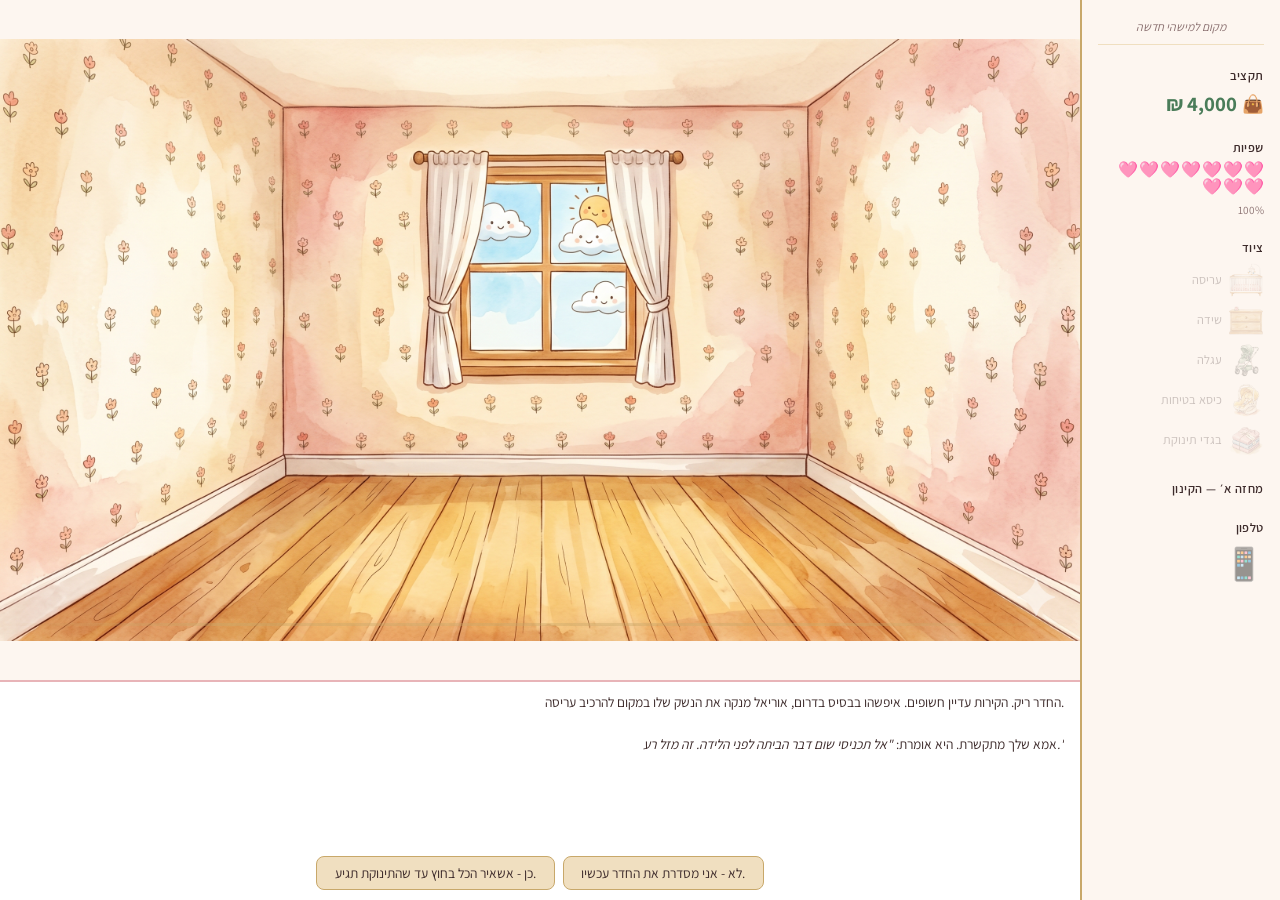
==== index.html @ 058ed9cc "שינויים ועדכונים" ====
<!DOCTYPE html>
<html lang="he" dir="rtl">
<head>
  <meta charset="UTF-8" />
  <meta name="viewport" content="width=device-width, initial-scale=1.0" />
  <title>מקום למישהי חדשה</title>
  <link rel="preconnect" href="https://fonts.googleapis.com" />
  <link href="https://fonts.googleapis.com/css2?family=Assistant:wght@400;600;700&display=swap" rel="stylesheet" />
  <link rel="stylesheet" href="style.css" />
</head>
<body>

  <div id="app-layout">

    <!-- ═══ אזור המשחק הראשי ═══ -->
    <div id="game-wrapper">

      <!-- 70%: תצוגת החדר -->
      <section id="room-view">
        <div id="room-bg"></div>
        <div id="room-crying-overlay"></div>
        <div id="baby-waves">
          <div class="wave-ring"></div>
          <div class="wave-ring"></div>
          <div class="wave-ring"></div>
        </div>

        <!-- מד ערות תינוקת — מחזה ב׳ -->
        <div id="baby-meter-container" style="display:none">
          <label>מד ערות תינוקת</label>
          <div id="baby-meter-bar"><div id="baby-meter-fill"></div></div>
        </div>

        <!-- שכבת מעבר בין מחזות -->
        <div id="act-fade-overlay">
          <p id="act-fade-text">שבועיים מאוחר יותר…</p>
        </div>

        <!-- רמז הרדמה — מחזה ב׳ -->
        <div id="lullaby-hint" class="hidden">
          🐾 הזיזי את העכבר לאט מעל התינוקת
        </div>
      </section>

      <!-- 30%: אזור דיאלוג ואינטראקציה -->
      <section id="dialogue-area">
        <div id="narration-box">
          <p id="narration-text">טוען…</p>
        </div>
        <div id="choice-buttons"></div>
      </section>

    </div><!-- /game-wrapper -->

    <!-- ═══ לוח צד ═══ -->
    <aside id="side-panel">

      <div id="panel-title">מקום למישהי חדשה</div>

      <!-- תקציב -->
      <div class="panel-stat">
        <div class="stat-label">תקציב</div>
        <div id="panel-budget-display">
          <span id="panel-wallet">👜</span>
          <span id="hud-budget-val" class="stat-big">4,000 ₪</span>
        </div>
      </div>

      <!-- שפיות -->
      <div class="panel-stat">
        <div class="stat-label">שפיות</div>
        <div id="sanity-hearts"></div>
      </div>

      <!-- ציוד -->
      <div class="panel-stat">
        <div class="stat-label">ציוד</div>
        <div id="item-icons"></div>
      </div>

      <!-- מחזה -->
      <div class="panel-stat" id="panel-act-section">
        <div class="stat-label" id="hud-act">מחזה א׳ — הקינון</div>
      </div>

      <!-- חלון שינה — מחזה ב׳ -->
      <div class="panel-stat" id="hud-cycle" style="display:none">
        <div class="stat-label">חלון שינה</div>
        <div class="stat-value">1 / 4</div>
      </div>

      <!-- משימות יום — מחזה ב׳ -->
      <div class="panel-stat" id="panel-tasks" style="display:none">
        <div class="stat-label">משימות היום</div>
        <div id="task-list">
          <div class="task-item" id="task-pump">
            <span class="task-icon">🍼</span>
            <span class="task-name">שאיבה</span>
            <span class="task-check">○</span>
          </div>
          <div class="task-item" id="task-laundry">
            <span class="task-icon">🧺</span>
            <span class="task-name">כביסה</span>
            <span class="task-check">○</span>
          </div>
          <div class="task-item" id="task-selfcare">
            <span class="task-icon">💆</span>
            <span class="task-name">טיפול עצמי</span>
            <span class="task-check">○</span>
          </div>
        </div>
        <div id="tasks-subtitle"
             style="font-size:0.65rem;color:var(--muted);margin-top:4px;">
          השלימי את כל המשימות להשלמת היום
        </div>
      </div>

      <div id="panel-phone" class="panel-stat">
        <div class="stat-label">טלפון</div>
        <div id="phone-icon-wrapper">
          <span id="phone-icon">📱</span>
          <span id="phone-notification-dot" class="hidden"></span>
        </div>
      </div>

    </aside>

  </div><!-- /app-layout -->

  <!-- ═══ שכבת סמארטפון ═══ -->
  <div id="phone-overlay" class="hidden">
    <div id="phone-frame">
      <div id="phone-status-bar">
        <span id="phone-app-name">WhatsApp</span>
        <button id="phone-close-btn" aria-label="סגור טלפון">✕</button>
      </div>
      <div id="phone-home" class="hidden">
        <div id="phone-home-header">
          <span id="phone-home-time">09:24</span>
          <span id="phone-home-title">הודעות</span>
        </div>

        <div id="contacts-list">

          <div class="contact-row" data-contact="group">
            <span class="contact-avatar">👶</span>
            <div class="contact-info">
              <span class="contact-name">קהילת משוערות ינואר 2026</span>
              <span class="contact-preview">סיגל: מתנה בחינם 🎁...</span>
            </div>
            <span class="contact-badge hidden">2</span>
          </div>

          <div class="contact-row" data-contact="oriel">
            <span class="contact-avatar">👨‍✈️</span>
            <div class="contact-info">
              <span class="contact-name">אוריאל 💙</span>
              <span class="contact-preview">מחכה להודעה...</span>
            </div>
            <span class="contact-badge hidden"></span>
          </div>

          <div class="contact-row" data-contact="mom">
            <span class="contact-avatar">👩</span>
            <div class="contact-info">
              <span class="contact-name">אמא</span>
              <span class="contact-preview"></span>
            </div>
            <span class="contact-badge hidden"></span>
          </div>

          <div class="contact-row" data-contact="dad">
            <span class="contact-avatar">👨</span>
            <div class="contact-info">
              <span class="contact-name">אבא</span>
              <span class="contact-preview"></span>
            </div>
            <span class="contact-badge hidden"></span>
          </div>

          <div class="contact-row" data-contact="maya">
            <span class="contact-avatar">🌸</span>
            <div class="contact-info">
              <span class="contact-name">מאיה</span>
              <span class="contact-preview">איך את מרגישה?</span>
            </div>
            <span class="contact-badge hidden"></span>
          </div>

          <div class="contact-row" data-contact="shira">
            <span class="contact-avatar">😬</span>
            <div class="contact-info">
              <span class="contact-name">שירה</span>
              <span class="contact-preview"></span>
            </div>
            <span class="contact-badge hidden"></span>
          </div>

          <div class="contact-row" data-contact="noa">
            <span class="contact-avatar">🎀</span>
            <div class="contact-info">
              <span class="contact-name">נועה</span>
              <span class="contact-preview"></span>
            </div>
            <span class="contact-badge hidden"></span>
          </div>

          <div class="contact-row" data-contact="dana">
            <span class="contact-avatar">😎</span>
            <div class="contact-info">
              <span class="contact-name">דנה</span>
              <span class="contact-preview">אז מתי יוצאות??</span>
            </div>
            <span class="contact-badge hidden"></span>
          </div>

        </div>
      </div>

      <div id="phone-content"></div>
      <div id="chat-back-btn" class="phone-back hidden">← חזרה</div>
      <div id="phone-input-area" class="hidden">
        <input type="text" id="phone-text-input" placeholder="כתבי הודעה…" autocomplete="off" />
        <button id="phone-send-btn">שלחי</button>
      </div>
    </div>
  </div>

  <!-- ═══ באנר שיחה נכנסת ═══ -->
  <div id="call-banner" class="hidden">
    <div id="call-info">
      <span id="call-name">אוריאל 📞</span>
      <span id="call-sub">מתקשר מהבסיס…</span>
    </div>
    <div id="call-actions">
      <button id="call-answer-btn" class="btn-green">answer</button>
      <button id="call-ignore-btn" class="btn-red">ignore</button>
    </div>
  </div>

  <script src="groq.js"></script>
  <script src="room.js"></script>
  <script src="game.js"></script>
</body>
</html>
---- style.css ----
/* ─── Palette ──────────────────────────────────────────── */
:root {
  --cream:      #fdf6f0;
  --rose:       #e8b4b8;
  --rose-dark:  #c98a8e;
  --sage:       #c4d4c0;
  --sage-dark:  #8aab84;
  --sand:       #f0dfc0;
  --sand-dark:  #c8a86a;
  --charcoal:   #3d2b2b;
  --muted:      #8a7070;
  --white:      #ffffff;
  --overlay-bg: rgba(0,0,0,0.55);
}

/* ─── Reset & Base ─────────────────────────────────────── */
*, *::before, *::after { box-sizing: border-box; margin: 0; padding: 0; }

html, body {
  height: 100%;
  /* Hebrew-optimized font stack */
  font-family: 'Assistant', 'Segoe UI', Arial, sans-serif;
  background: var(--cream);
  color: var(--charcoal);
  overflow: hidden;
  /* RTL is set via dir="rtl" on <html> */
}

button {
  cursor: pointer;
  font-family: inherit;
  border: none;
  border-radius: 8px;
  transition: filter 0.15s, transform 0.1s;
}
button:hover  { filter: brightness(1.08); }
button:active { transform: scale(0.97); }

.hidden { display: none !important; }

/* ─── App Layout ───────────────────────────────────────── */
body {
  display: flex;
  flex-direction: column;
}

#app-layout {
  display: flex;
  flex-direction: row;
  flex: 1;
  overflow: hidden;
  min-height: 0;
  direction: ltr;
}

/* ─── Game Wrapper ─────────────────────────────────────── */
#game-wrapper {
  order: 1;
  flex: 1;
  display: flex;
  flex-direction: column;
  overflow: hidden;
  min-height: 0;
}

/* ─── Side Panel ───────────────────────────────────────── */
#side-panel {
  order: 2;
  width: 200px;
  flex-shrink: 0;
  background: var(--cream);
  border-left: 2px solid var(--sand-dark);
  display: flex;
  flex-direction: column;
  padding: 1.2rem 1rem;
  gap: 1.4rem;
  direction: rtl;
  overflow: hidden;
}

#panel-title {
  font-size: 0.75rem;
  color: var(--muted);
  text-align: center;
  font-style: italic;
  border-bottom: 1px solid var(--sand);
  padding-bottom: 0.5rem;
  line-height: 1.4;
}

.panel-stat {
  display: flex;
  flex-direction: column;
  gap: 0.35rem;
}

@keyframes panel-highlight {
  0%, 100% { background: transparent; }
  30%       { background: rgba(232,180,184,0.35); border-radius: 8px; }
}
.panel-stat.highlight {
  animation: panel-highlight 1s ease 3;
}

.stat-label {
  font-size: 0.78rem;
  font-weight: 600;
  color: var(--charcoal);
  letter-spacing: 0.04em;
}

.stat-big {
  font-size: 1.3rem;
  font-weight: 700;
  color: #4a7c59;
}

#panel-budget-display {
  display: flex;
  align-items: center;
  gap: 0.3rem;
}

#panel-wallet { font-size: 1.1rem; }

/* Sanity — 10 hearts, each = 10% */
#sanity-hearts {
  display: flex;
  flex-wrap: wrap;
  gap: 1px;
}
#sanity-hearts span {
  font-size: 1rem;
  line-height: 1;
  transition: opacity 0.4s, filter 0.4s;
}
#sanity-hearts span.empty {
  opacity: 0.2;
  filter: grayscale(1);
}
#sanity-hearts.danger span:not(.empty) {
  filter: hue-rotate(180deg);
}

/* Item thumbnails */
#item-icons {
  display: flex;
  flex-direction: column;
  gap: 4px;
}
#item-icons .item-thumb {
  display: flex;
  align-items: center;
  gap: 6px;
  opacity: 0.25;
  transition: opacity 0.4s ease;
}
#item-icons .item-thumb.secured { opacity: 1; }
#item-icons .item-thumb img {
  width: 36px;
  height: 36px;
  object-fit: contain;
}
#item-icons .item-thumb span {
  font-size: 0.78rem;
  color: var(--charcoal);
}

/* ─── Room View ────────────────────────────────────────── */
#room-view {
  flex: 1;
  min-height: 0;
  position: relative;
  overflow: hidden;
  background: var(--cream);
  width: 100%;
}

#room-bg {
  position: absolute;
  inset: 0;
  background:
    radial-gradient(ellipse at 20% 80%, #e8d5c4 0%, transparent 55%),
    radial-gradient(ellipse at 80% 90%, #d4e4d0 0%, transparent 50%),
    linear-gradient(160deg, #fdf6f0 0%, #f3e8dc 60%, #e8dfd0 100%);
}

#room-bg::after {
  content: '';
  position: absolute;
  bottom: 8%;
  left: 0; right: 0;
  height: 3px;
  background: linear-gradient(90deg, transparent, var(--sand-dark) 20%, var(--sand-dark) 80%, transparent);
  opacity: 0.4;
}

/* ─── Item Sprites ─────────────────────────────────────── */
.item-sprite {
  position: absolute;
  width: 80px;
  height: 80px;
  border-radius: 12px;
  display: none;
  align-items: flex-end;
  justify-content: center;
  font-size: 2.6rem;
  line-height: 1;
  filter: drop-shadow(2px 4px 6px rgba(0,0,0,0.18));
  transition: opacity 0.4s, transform 0.4s;
}

.item-sprite.visible {
  display: flex;
  animation: pop-in 0.35s cubic-bezier(0.34,1.56,0.64,1) both;
}

.item-sprite.noisy-sprite { cursor: default; opacity: 0.85; }

#sprite-crib::after     { content: '🛏️'; }
#sprite-dresser::after  { content: '🗄️'; }
#sprite-stroller::after { content: '🛒'; }
#sprite-carseat::after  { content: '💺'; }
#sprite-clothes::after  { content: '👕'; }
#sprite-laundry::after  { content: '🧺'; }
#sprite-keys::after     { content: '🔑'; }
#sprite-dishes::after   { content: '🍽️'; }

@keyframes box-pulse {
  0%, 100% { transform: scale(1);    filter: drop-shadow(0 4px 8px rgba(200,168,106,0.35)); }
  50%       { transform: scale(1.06); filter: drop-shadow(0 8px 18px rgba(200,168,106,0.7)); }
}
.box-pulse { animation: box-pulse 1.2s ease-in-out infinite; }

@keyframes pop-in {
  from { opacity:0; transform: scale(0.6) translateY(20px); }
  to   { opacity:1; transform: scale(1)   translateY(0); }
}

/* ─── Baby Wake Meter ──────────────────────────────────── */
#baby-meter-container {
  position: absolute;
  top: 10px;
  /* In RTL, place on the LEFT (inline-end) side */
  left: 14px;
  right: auto;
  width: 180px;
  font-size: 0.75rem;
  color: var(--muted);
  display: flex;
  flex-direction: column;
  gap: 4px;
  z-index: 5;
}

#baby-meter-bar {
  width: 100%;
  height: 10px;
  background: #e0d0c8;
  border-radius: 6px;
  overflow: hidden;
}

#baby-meter-fill {
  height: 100%;
  width: 0%;
  background: linear-gradient(90deg, var(--sage-dark), var(--rose-dark));
  border-radius: 6px;
  transition: width 0.3s, background-color 0.3s;
}

#baby-meter-fill.danger { background: linear-gradient(90deg, #e07070, #c03030); }

@keyframes meter-pulse {
  0%, 100% { opacity: 1; }
  50%       { opacity: 0.6; }
}
#baby-meter-fill.danger { animation: meter-pulse 0.8s ease infinite; }

/* ─── Sanity Filter ────────────────────────────────────── */
#game-wrapper.sanity-low {
  filter: saturate(0.7) brightness(0.95);
  transition: filter 1.2s ease;
}
#game-wrapper.sanity-critical {
  filter: saturate(0.4) brightness(0.88);
  transition: filter 1.2s ease;
}

/* ─── HUD Pulse ────────────────────────────────────────── */
@keyframes pulse-red {
  0%   { background: rgba(201,138,142,0.5); }
  100% { background: transparent; }
}
#hud span.pulse-red { animation: pulse-red 0.6s ease; border-radius: 4px; }

/* ─── Room Item Hover Glow ─────────────────────────────── */
#room-view img[id^="room-item-"] {
  transition: filter 0.2s ease, transform 0.2s ease;
}
#room-view img[id^="room-item-"]:hover {
  filter: drop-shadow(0 0 8px rgba(232,180,184,0.7));
  transform: translateY(-3px) scale(1.02);
}

/* ─── Act Fade Overlay ─────────────────────────────────── */
#act-fade-overlay {
  position: absolute;
  inset: 0;
  background: #000;
  display: flex;
  align-items: center;
  justify-content: center;
  opacity: 0;
  pointer-events: none;
  transition: opacity 1.8s ease;
  z-index: 50;
}

#act-fade-overlay.active {
  opacity: 1;
  pointer-events: all;
}

#act-fade-text {
  color: var(--cream);
  font-size: 2rem;
  font-style: italic;
  letter-spacing: 0.04em;
  text-align: center;
  line-height: 1.6;
}

/* ─── Dialogue Area ────────────────────────────────────── */
#dialogue-area {
  height: 220px;
  flex-shrink: 0;
  min-height: 220px;
  max-height: 220px;
  display: flex;
  flex-direction: column;
  overflow: hidden;
  background: var(--white);
  border-top: 2px solid var(--rose);
  padding: 0.6rem 1rem;
  gap: 0.5rem;
}

#narration-box {
  flex: 1;
  overflow: hidden;
  min-height: 0;
}

#narration-text {
  font-size: 0.85rem;
  line-height: 1.55;
  color: var(--charcoal);
  text-align: right;
  display: -webkit-box;
  -webkit-line-clamp: 3;
  -webkit-box-orient: vertical;
  overflow: hidden;
}

#choice-buttons {
  flex-shrink: 0;
  display: flex;
  flex-wrap: nowrap;
  gap: 0.5rem;
  justify-content: center;
  overflow: hidden;
}

#choice-buttons > div {
  flex-wrap: nowrap !important;
  gap: 0.4rem !important;
}

#choice-buttons img {
  width: 40px !important;
  height: 40px !important;
}

#choice-buttons span {
  font-size: 0.65rem !important;
}

#choice-buttons button {
  padding: 0.45rem 1.1rem;
  font-size: 0.85rem;
  background: var(--sand);
  color: var(--charcoal);
  border: 1.5px solid var(--sand-dark);
}

#choice-buttons button:hover { background: var(--rose); border-color: var(--rose-dark); }
#choice-buttons button.primary { background: var(--sage); border-color: var(--sage-dark); font-weight: 700; }

/* ─── Smartphone Overlay ───────────────────────────────── */
#phone-overlay {
  position: fixed;
  inset: 0;
  background: var(--overlay-bg);
  display: flex;
  align-items: center;
  justify-content: center;
  z-index: 100;
  animation: fade-in 0.25s ease;
}

@keyframes fade-in { from { opacity:0; } to { opacity:1; } }

#phone-frame {
  width: min(360px, 90vw);
  height: min(560px, 85vh);
  background: #f0f0f0;
  border-radius: 28px;
  box-shadow: 0 20px 60px rgba(0,0,0,0.45);
  display: flex;
  flex-direction: column;
  overflow: hidden;
  min-height: 0;
  /* Phone frame uses its own RTL direction */
  direction: rtl;
}

#phone-status-bar {
  display: flex;
  align-items: center;
  justify-content: space-between;
  padding: 0.65rem 1rem 0.5rem;
  background: var(--sage) !important;
  color: #fff;
  font-size: 0.9rem;
  font-weight: 700;
}

#phone-status-bar.call-mode { background: #3a3a3a; }

#phone-close-btn {
  background: transparent;
  color: #fff;
  font-size: 1rem;
  padding: 0.1rem 0.4rem;
  border-radius: 50%;
}
#phone-close-btn:hover { background: rgba(255,255,255,0.2); filter: none; }

#phone-content {
  flex: 1;
  overflow-y: auto;
  padding: 0.75rem;
  background: #ece5dd;
  display: flex;
  flex-direction: column;
  gap: 0.5rem;
}

/* ─── WhatsApp Chat Bubbles (RTL) ──────────────────────── */
.wa-bubble {
  max-width: 80%;
  padding: 0.5rem 0.75rem;
  border-radius: 10px;
  font-size: 0.82rem;
  line-height: 1.5;
  position: relative;
  word-break: break-word;
  text-align: right;
}

/*
 * In RTL flex column:
 *   flex-end  = inline-end = LEFT side  → incoming messages (from others)
 *   flex-start= inline-start= RIGHT side → outgoing messages (from player)
 */
.wa-bubble.incoming {
  background: #fff;
  align-self: flex-end;       /* LEFT side in RTL */
  border-top-right-radius: 2px;
}

.wa-bubble.outgoing {
  background: #dcf8c6;
  align-self: flex-start;     /* RIGHT side in RTL */
  border-top-left-radius: 2px;
}

.wa-bubble .wa-sender {
  font-weight: 700;
  font-size: 0.75rem;
  color: var(--sage-dark);
  display: block;
  margin-bottom: 2px;
}

.wa-bubble.giveaway {
  border: 2px solid var(--rose-dark);
  animation: pulse-glow 1.2s ease-in-out infinite;
  cursor: pointer;
}

@keyframes pulse-glow {
  0%, 100% { box-shadow: 0 0 0 0 rgba(232,180,184,0.6); }
  50%       { box-shadow: 0 0 0 6px rgba(232,180,184,0); }
}

.wa-time {
  font-size: 0.68rem;
  color: #888;
  text-align: left;   /* time always on the logical left of the bubble */
  margin-top: 2px;
}

/* Ronit negotiation chat — same alignment logic as above */
.chat-bubble-ronit {
  background: #fff;
  align-self: flex-end;       /* LEFT in RTL (incoming) */
  border-top-right-radius: 2px;
}

.chat-bubble-player {
  background: #dcf8c6;
  align-self: flex-start;     /* RIGHT in RTL (outgoing) */
  border-top-left-radius: 2px;
}

/* Typing indicator */
.typing-indicator {
  display: flex;
  gap: 4px;
  padding: 0.5rem 0.75rem;
  background: #fff;
  border-radius: 10px;
  width: fit-content;
  align-self: flex-end;       /* LEFT in RTL (Ronit typing) */
}
.typing-indicator span {
  width: 7px; height: 7px;
  background: #aaa;
  border-radius: 50%;
  animation: bounce 1.2s infinite;
}
.typing-indicator span:nth-child(2) { animation-delay: 0.2s; }
.typing-indicator span:nth-child(3) { animation-delay: 0.4s; }
@keyframes bounce {
  0%,80%,100% { transform: translateY(0); }
  40%         { transform: translateY(-6px); }
}

/* ─── Phone Input Area ─────────────────────────────────── */
#phone-input-area {
  display: flex;
  padding: 0.55rem 0.75rem;
  gap: 0.5rem;
  background: #f0f0f0;
  border-top: 1px solid #ddd;
  /* In RTL: send button on the LEFT, input on the RIGHT */
}

#phone-text-input {
  flex: 1;
  padding: 0.45rem 0.75rem;
  border-radius: 20px;
  border: 1px solid #ccc;
  font-size: 0.85rem;
  font-family: inherit;
  outline: none;
  direction: rtl;
  text-align: right;
}
#phone-text-input:focus { border-color: var(--sage-dark); }

#phone-send-btn {
  padding: 0.45rem 0.9rem;
  background: #25d366;
  color: #fff;
  font-size: 0.85rem;
  border-radius: 20px;
  font-weight: 600;
}

/* ─── Incoming Call Banner ─────────────────────────────── */
#call-banner {
  position: fixed;
  top: 52px;
  left: 50%;
  transform: translateX(-50%);
  background: rgba(30,30,30,0.92);
  color: #fff;
  border-radius: 16px;
  padding: 0.75rem 1.2rem;
  display: flex;
  align-items: center;
  gap: 1.5rem;
  z-index: 200;
  box-shadow: 0 8px 24px rgba(0,0,0,0.4);
  animation: slide-down 0.3s cubic-bezier(0.34,1.4,0.64,1) both;
  min-width: 280px;
  direction: rtl;
}

@keyframes slide-down {
  from { opacity:0; transform: translateX(-50%) translateY(-20px); }
  to   { opacity:1; transform: translateX(-50%) translateY(0); }
}

#call-info { display: flex; flex-direction: column; gap: 2px; text-align: right; }
#call-name  { font-weight: 700; font-size: 1rem; }
#call-sub   { font-size: 0.78rem; color: #bbb; font-style: italic; }

/* In RTL flex, margin-left: auto pushes buttons to the LEFT end */
#call-actions { display: flex; gap: 0.6rem; margin-left: auto; }

.btn-green { background: #25d366; color: #fff; padding: 0.4rem 0.9rem; font-size: 0.85rem; font-weight: 600; }
.btn-red   { background: #e05555; color: #fff; padding: 0.4rem 0.9rem; font-size: 0.85rem; font-weight: 600; }

/* ─── Toast Notification ───────────────────────────────── */
#toast {
  position: fixed;
  bottom: calc(30% + 14px);
  left: 50%;
  transform: translateX(-50%);
  background: var(--charcoal);
  color: var(--cream);
  padding: 0.5rem 1.2rem;
  border-radius: 20px;
  font-size: 0.82rem;
  pointer-events: none;
  opacity: 0;
  transition: opacity 0.3s;
  z-index: 300;
  white-space: nowrap;
  direction: rtl;
}
#toast.show { opacity: 1; }

/* ─── Phone Icon in Side Panel ────────────────────────── */
#phone-icon-wrapper {
  position: relative;
  width: fit-content;
  cursor: pointer;
}

#phone-icon {
  font-size: 2rem;
  display: block;
  transition: transform 0.1s;
}

#phone-icon-wrapper:hover #phone-icon {
  transform: scale(1.1);
}

#phone-notification-dot {
  position: absolute;
  top: 0;
  left: 0;
  width: 10px;
  height: 10px;
  background: #e05555;
  border-radius: 50%;
  border: 2px solid #fdf6f0;
}

@keyframes phone-ring {
  0%   { transform: rotate(0deg); }
  10%  { transform: rotate(-15deg); }
  20%  { transform: rotate(15deg); }
  30%  { transform: rotate(-15deg); }
  40%  { transform: rotate(15deg); }
  50%  { transform: rotate(0deg); }
  100% { transform: rotate(0deg); }
}

#phone-icon.ringing {
  animation: phone-ring 1s ease infinite;
  transform-origin: top center;
}

/* ─── Phone Home — Contacts List ───────────────────────── */
#phone-home {
  flex: 1;
  display: flex;
  flex-direction: column;
  background: #fdf6f0;
  direction: rtl;
  min-height: 0;
  overflow: hidden;
}

#phone-home-header {
  display: flex;
  justify-content: space-between;
  align-items: center;
  padding: 0.75rem 1rem;
  background: var(--sage);
  color: var(--charcoal);
  font-weight: 700;
  font-size: 0.9rem;
  flex-shrink: 0;
}

#phone-home-time {
  font-size: 0.8rem;
  color: var(--charcoal);
  opacity: 0.7;
}

#contacts-list {
  flex: 1;
  overflow-y: auto;
  min-height: 0;
}

.contact-row {
  display: flex;
  align-items: center;
  gap: 0.75rem;
  padding: 0.75rem 1rem;
  border-bottom: 1px solid #f0e8e0;
  cursor: pointer;
  transition: background 0.15s;
  direction: rtl;
}

.contact-row:last-child {
  border-bottom: none;
}

.contact-row:hover {
  background: #fdf0e8;
}

.contact-row .contact-avatar {
  font-size: 1.8rem;
  width: 42px;
  height: 42px;
  display: flex;
  align-items: center;
  justify-content: center;
  background: #fdf0e8;
  border-radius: 50%;
  flex-shrink: 0;
}

.contact-info {
  flex: 1;
  display: flex;
  flex-direction: column;
  gap: 2px;
  min-width: 0;
}

.contact-info .contact-name {
  font-size: 0.88rem;
  font-weight: 700;
  color: var(--charcoal);
}

.contact-info .contact-preview {
  font-size: 0.72rem;
  color: var(--muted);
  white-space: nowrap;
  overflow: hidden;
  text-overflow: ellipsis;
}

.contact-badge {
  background: var(--sage-dark);
  color: white;
  font-size: 0.65rem;
  font-weight: 700;
  min-width: 18px;
  height: 18px;
  border-radius: 9px;
  display: flex;
  align-items: center;
  justify-content: center;
  padding: 0 4px;
  flex-shrink: 0;
}

.phone-back {
  margin: 0.75rem auto;
  display: block;
  width: fit-content;
  padding: 0.5rem 2rem;
  background: var(--sage);
  color: var(--charcoal);
  border: 2px solid var(--sage-dark);
  border-radius: 50px;
  font-size: 0.85rem;
  font-weight: 700;
  cursor: pointer;
  text-align: center;
  transition: filter 0.15s, transform 0.1s;
  flex-shrink: 0;
}

.phone-back:hover {
  filter: brightness(1.08);
  transform: scale(1.03);
}

/* ─── Scrollbar polish ─────────────────────────────────── */
::-webkit-scrollbar { width: 5px; }
::-webkit-scrollbar-track { background: transparent; }
::-webkit-scrollbar-thumb { background: var(--rose); border-radius: 4px; }

/* ─── Baby Visual ──────────────────────────────────────── */
#room-baby {
  cursor: default;
}

@keyframes baby-shake {
  0%, 100% { transform: translateX(0); }
  25%       { transform: translateX(-3px) rotate(-1deg); }
  75%       { transform: translateX(3px) rotate(1deg); }
}
#room-baby.baby-crying {
  animation: baby-shake 0.4s ease infinite;
}

@keyframes baby-pulse {
  0%, 100% { filter: drop-shadow(0 0 4px rgba(232,180,184,0)); }
  50%       { filter: drop-shadow(0 0 12px rgba(232,180,184,0.8)); }
}
#room-baby.lullaby {
  animation: baby-pulse 1.5s ease infinite;
  pointer-events: auto;
  cursor: crosshair;
}

/* ─── Crying Overlay ───────────────────────────────────── */
#room-crying-overlay {
  position: absolute;
  inset: 0;
  background: rgba(100, 130, 180, 0.25);
  pointer-events: none;
  z-index: 3;
  opacity: 0;
  transition: opacity 0.8s ease;
}
#room-crying-overlay.active {
  opacity: 1;
}

/* ─── Lullaby Hint ─────────────────────────────────────── */
#lullaby-hint {
  position: absolute;
  bottom: 8px;
  left: 50%;
  transform: translateX(-50%);
  background: rgba(253,246,240,0.92);
  color: var(--charcoal);
  font-size: 0.78rem;
  padding: 0.3rem 0.9rem;
  border-radius: 20px;
  border: 1px solid var(--rose);
  z-index: 10;
  pointer-events: none;
  white-space: nowrap;
}
#lullaby-hint.hidden {
  display: none;
}

/* ─── Baby Sound Waves ─────────────────────────────────── */
#baby-waves {
  position: absolute;
  pointer-events: none;
  z-index: 3;
  display: none;
}
#baby-waves.active {
  display: block;
}
.wave-ring {
  position: absolute;
  border-radius: 50%;
  border: 2px solid rgba(201, 138, 142, 0.6);
  transform: translate(-50%, -50%);
  animation: wave-expand 2s ease-out infinite;
  pointer-events: none;
}
.wave-ring:nth-child(2) { animation-delay: 0.6s; }
.wave-ring:nth-child(3) { animation-delay: 1.2s; }
@keyframes wave-expand {
  0%   { width: 20px;  height: 20px;  opacity: 0.8; }
  100% { width: 120px; height: 120px; opacity: 0; }
}

/* ─── Task List ────────────────────────────────────────── */
.task-item {
  display: flex;
  align-items: center;
  gap: 0.4rem;
  padding: 0.2rem 0;
  font-size: 0.78rem;
  color: var(--charcoal);
  direction: rtl;
}
.task-check {
  margin-right: auto;
  color: var(--muted);
  font-size: 0.9rem;
}
.task-item.done .task-check {
  color: var(--sage-dark);
}
.task-item.done .task-name {
  text-decoration: line-through;
  color: var(--muted);
}
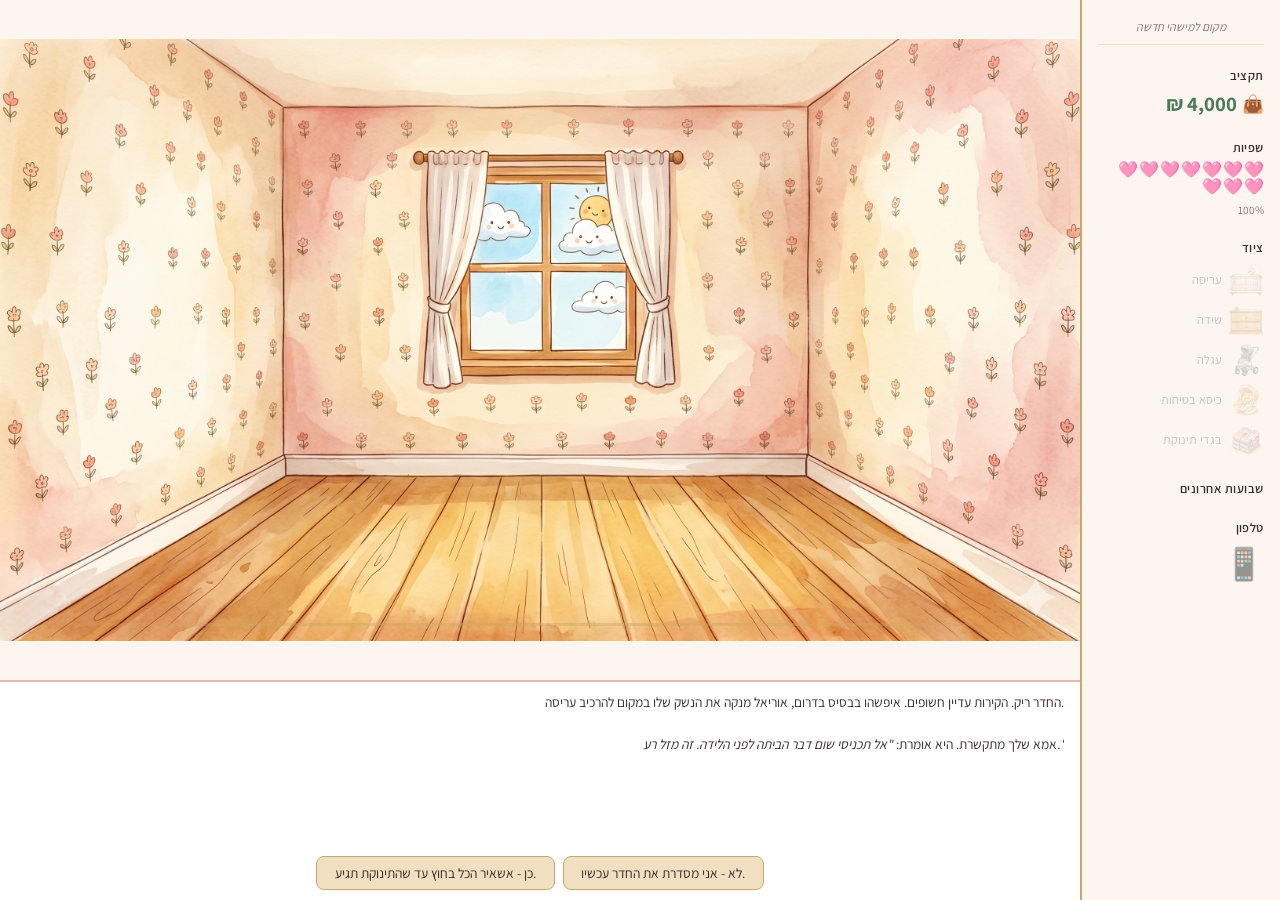
==== commit cb045182: "עדכונים" ====
--- a/index.html
+++ b/index.html
@@ -80,7 +80,7 @@
 
       <!-- מחזה -->
       <div class="panel-stat" id="panel-act-section">
-        <div class="stat-label" id="hud-act">מחזה א׳ — הקינון</div>
+        <div class="stat-label" id="hud-act">שבועות אחרונים</div>
       </div>
 
       <!-- חלון שינה — מחזה ב׳ -->
--- a/style.css
+++ b/style.css
@@ -305,7 +305,7 @@
 
 /* ─── Act Fade Overlay ─────────────────────────────────── */
 #act-fade-overlay {
-  position: absolute;
+  position: fixed !important;
   inset: 0;
   background: #000;
   display: flex;
@@ -313,8 +313,8 @@
   justify-content: center;
   opacity: 0;
   pointer-events: none;
-  transition: opacity 1.8s ease;
-  z-index: 50;
+  transition: opacity 2.4s ease;
+  z-index: 99999 !important;
 }
 
 #act-fade-overlay.active {
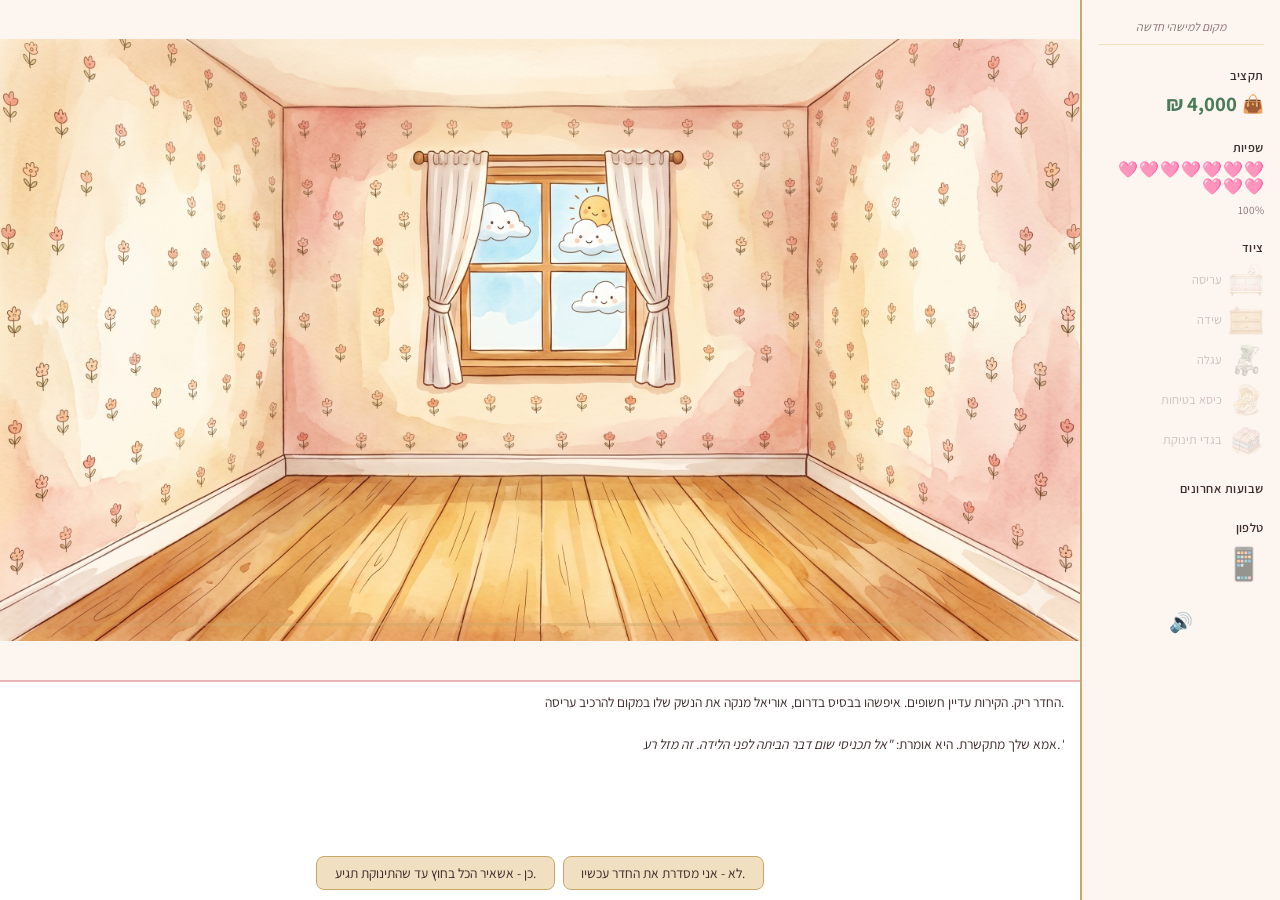
==== commit b07a493d: "Sound" ====
--- a/index.html
+++ b/index.html
@@ -2,11 +2,40 @@
 <html lang="he" dir="rtl">
 <head>
   <meta charset="UTF-8" />
-  <meta name="viewport" content="width=device-width, initial-scale=1.0" />
+  <meta name="viewport" content="width=device-width, initial-scale=1.0, maximum-scale=1.0, user-scalable=no" />
   <title>מקום למישהי חדשה</title>
   <link rel="preconnect" href="https://fonts.googleapis.com" />
   <link href="https://fonts.googleapis.com/css2?family=Assistant:wght@400;600;700&display=swap" rel="stylesheet" />
   <link rel="stylesheet" href="style.css" />
+
+  <!-- Google Analytics 4 -->
+  <script>
+    const GA_ID = 'G-SN2CH626FL';
+    (function() {
+      const s = document.createElement('script');
+      s.async = true;
+      s.src = 'https://www.googletagmanager.com/gtag/js?id=' + GA_ID;
+      document.head.appendChild(s);
+    })();
+    window.dataLayer = window.dataLayer || [];
+    function gtag(){dataLayer.push(arguments);}
+    gtag('js', new Date());
+    gtag('config', GA_ID);
+
+    const _gaT0 = Date.now();
+    document.addEventListener('click', function() {
+      gtag('event', 'session_start');
+    }, { once: true });
+    window.addEventListener('pagehide', function() {
+      gtag('event', 'session_duration', { value: Math.round((Date.now() - _gaT0) / 1000) });
+    });
+    document.addEventListener('DOMContentLoaded', function() {
+      const phoneEl = document.getElementById('phone-overlay');
+      if (phoneEl) new MutationObserver(function() {
+        if (!phoneEl.classList.contains('hidden')) gtag('event', 'phone_opened');
+      }).observe(phoneEl, { attributes: true, attributeFilter: ['class'] });
+    });
+  </script>
 </head>
 <body>
 
@@ -38,7 +67,7 @@
 
         <!-- רמז הרדמה — מחזה ב׳ -->
         <div id="lullaby-hint" class="hidden">
-          🐾 הזיזי את העכבר לאט מעל התינוקת
+          🐾 הזיזי לאט מעל התינוקת
         </div>
       </section>
 
@@ -123,6 +152,13 @@
         </div>
       </div>
 
+      <div class="panel-stat" id="panel-sound">
+        <button id="sound-toggle" onclick="toggleSound()"
+          style="background:none;border:none;font-size:1.2rem;cursor:pointer;padding:0.2rem;">
+          🔊
+        </button>
+      </div>
+
     </aside>
 
   </div><!-- /app-layout -->
@@ -238,6 +274,28 @@
     </div>
   </div>
 
+  <!-- ═══ Mobile Bottom Bar ═══ -->
+  <div id="mobile-bottom-bar">
+    <div class="mob-stat" id="mob-budget">
+      <span class="mob-icon">💰</span>
+      <span id="mob-budget-val">4,000 ₪</span>
+    </div>
+    <div class="mob-stat" id="mob-sanity">
+      <span id="mob-hearts">🩷🩷🩷🩷🩷🩷🩷🩷🩷🩷</span>
+    </div>
+    <div class="mob-stat" id="mob-items">
+      <span class="mob-icon">📦</span>
+      <span id="mob-items-val">0/5</span>
+    </div>
+    <div class="mob-stat" id="mob-phone" onclick="openPhoneHome()">
+      <span id="mob-phone-icon">📱</span>
+      <span id="mob-phone-dot" class="mob-notif hidden"></span>
+    </div>
+    <div class="mob-stat" id="mob-sound" onclick="toggleSound()" style="cursor:pointer">
+      <span id="mob-sound-icon">🔊</span>
+    </div>
+  </div>
+
   <script src="groq.js"></script>
   <script src="room.js"></script>
   <script src="game.js"></script>
--- a/style.css
+++ b/style.css
@@ -913,3 +913,198 @@
   text-decoration: line-through;
   color: var(--muted);
 }
+
+/* ─── iOS zoom fix ─────────────────────────────────────────── */
+#phone-text-input {
+  font-size: 16px !important;
+}
+
+/* ─── Mobile Bottom Bar (desktop hidden) ───────────────────── */
+#mobile-bottom-bar {
+  display: none;
+}
+
+/* ─── Mobile — 768px breakpoint ────────────────────────────── */
+@media (max-width: 768px) {
+
+  /* Hide side panel entirely on mobile */
+  #side-panel {
+    display: none !important;
+  }
+
+  /* App layout — full vertical stack */
+  #app-layout {
+    flex-direction: column;
+  }
+
+  /* Game wrapper takes full width */
+  #game-wrapper {
+    flex: 1;
+    display: flex;
+    flex-direction: column;
+    min-height: 0;
+  }
+
+  /* Room takes ~42% of screen */
+  #room-view {
+    flex: 0 0 42vh;
+    max-height: 42vh;
+  }
+
+  /* Dialogue takes remaining space above bottom bar */
+  #dialogue-area {
+    flex: 1;
+    min-height: 130px;
+    max-height: none;
+    height: auto;
+    padding: 0.5rem 0.8rem;
+    padding-bottom: 0.4rem;
+  }
+
+  #narration-text {
+    font-size: 0.82rem;
+    -webkit-line-clamp: 4;
+  }
+
+  /* Choice buttons — larger touch targets */
+  #choice-buttons button {
+    padding: 0.6rem 1rem;
+    font-size: 0.82rem;
+    min-height: 44px;
+  }
+
+  #choice-buttons > div {
+    flex-wrap: wrap !important;
+    justify-content: center;
+  }
+
+  #choice-buttons img {
+    width: 44px !important;
+    height: 44px !important;
+  }
+
+  /* Mobile bottom bar */
+  #mobile-bottom-bar {
+    display: flex;
+    flex-direction: row;
+    align-items: center;
+    justify-content: space-around;
+    padding: 0.4rem 1rem;
+    background: var(--sand);
+    border-top: 2px solid var(--sand-dark);
+    flex-shrink: 0;
+    direction: rtl;
+    height: 52px;
+    position: relative;
+    z-index: 50;
+  }
+
+  .mob-stat {
+    display: flex;
+    align-items: center;
+    gap: 0.3rem;
+    font-size: 0.82rem;
+    font-weight: 600;
+    color: var(--charcoal);
+    position: relative;
+  }
+
+  .mob-icon {
+    font-size: 1rem;
+  }
+
+  #mob-sanity {
+    flex: 1;
+    justify-content: center;
+  }
+
+  #mob-hearts {
+    font-size: 0.65rem;
+    letter-spacing: 1px;
+  }
+
+  #mob-phone {
+    cursor: pointer;
+    padding: 0.2rem 0.4rem;
+    border-radius: 8px;
+    transition: background 0.15s;
+  }
+
+  #mob-phone:active {
+    background: rgba(0,0,0,0.08);
+  }
+
+  #mob-phone-icon {
+    font-size: 1.4rem;
+  }
+
+  .mob-notif {
+    position: absolute;
+    top: -2px;
+    right: -2px;
+    width: 8px;
+    height: 8px;
+    background: #e05555;
+    border-radius: 50%;
+    border: 1.5px solid var(--sand);
+  }
+
+  /* Phone overlay — full screen bottom sheet */
+  #phone-overlay {
+    align-items: flex-end;
+    padding: 0;
+  }
+
+  #phone-frame {
+    width: 100%;
+    height: 85vh;
+    border-radius: 24px 24px 0 0;
+    box-shadow: 0 -8px 32px rgba(0,0,0,0.3);
+  }
+
+  /* Call banner — mobile friendly */
+  #call-banner {
+    width: 90%;
+    top: 8px;
+    padding: 0.6rem 1rem;
+    gap: 1rem;
+  }
+
+  #call-banner button {
+    padding: 0.5rem 1rem;
+    font-size: 0.85rem;
+    min-height: 44px;
+  }
+
+  /* Lullaby hint — above bottom bar */
+  #lullaby-hint {
+    bottom: 60px;
+  }
+
+  /* Toast — above bottom bar */
+  #toast {
+    bottom: 64px;
+    top: auto;
+  }
+}
+
+/* ─── Extra-small phones — 480px breakpoint ─────────────────── */
+@media (max-width: 480px) {
+
+  #narration-text {
+    font-size: 0.78rem;
+  }
+
+  #choice-buttons button {
+    font-size: 0.78rem;
+    padding: 0.5rem 0.8rem;
+  }
+
+  .wa-bubble {
+    font-size: 0.78rem;
+  }
+
+  #phone-text-input {
+    font-size: 16px !important;
+  }
+}
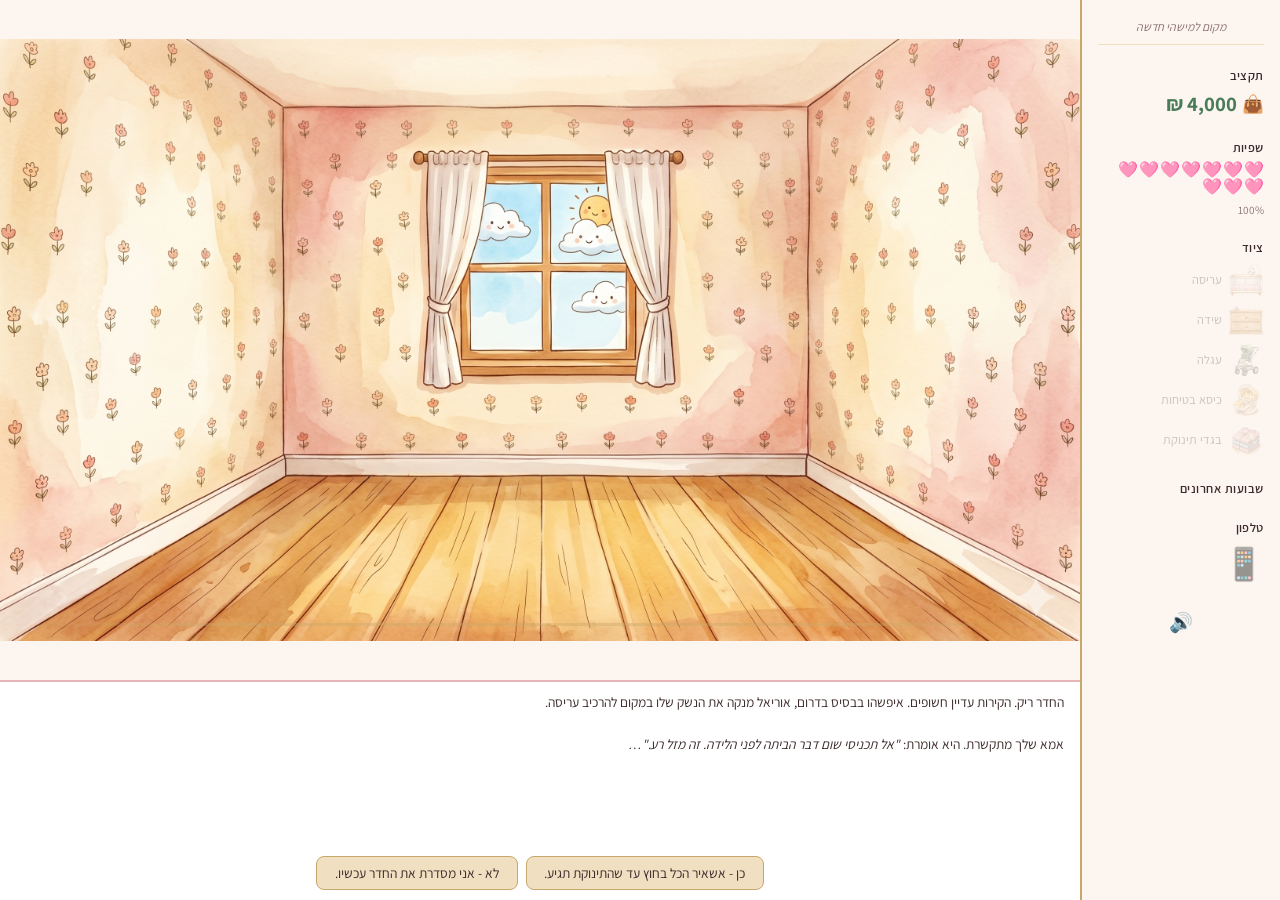
==== commit 34bc40b3: "Add contact rows for Ronit and Hadar in the HTML and update negotiation prompts" ====
--- a/index.html
+++ b/index.html
@@ -250,6 +250,24 @@
             <span class="contact-badge hidden"></span>
           </div>
 
+          <div class="contact-row hidden" data-contact="ronit">
+            <span class="contact-avatar">🛋️</span>
+            <div class="contact-info">
+              <span class="contact-name">רונית (שידה)</span>
+              <span class="contact-preview">משא ומתן על שידה יד שנייה</span>
+            </div>
+            <span class="contact-badge hidden"></span>
+          </div>
+
+          <div class="contact-row hidden" data-contact="hadar">
+            <span class="contact-avatar">🛒</span>
+            <div class="contact-info">
+              <span class="contact-name">הדר (עגלה)</span>
+              <span class="contact-preview">משא ומתן על עגלה יד שנייה</span>
+            </div>
+            <span class="contact-badge hidden"></span>
+          </div>
+
         </div>
       </div>
 
--- a/style.css
+++ b/style.css
@@ -23,7 +23,12 @@
   background: var(--cream);
   color: var(--charcoal);
   overflow: hidden;
-  /* RTL is set via dir="rtl" on <html> */
+  /* RTL is set via dir="rtl" on <html>, reinforce in CSS so any
+     descendant that doesn't explicitly opt into LTR inherits RTL —
+     this is what keeps Hebrew sentence-final punctuation (. ! ? :)
+     on the visual LEFT end of the line. */
+  direction: rtl;
+  text-align: start;
 }
 
 button {
@@ -50,6 +55,10 @@
   flex: 1;
   overflow: hidden;
   min-height: 0;
+  /* LTR here is intentional — it makes flex `order: 1/2` lay out
+     game-wrapper on the left and side-panel on the right.
+     Every text-bearing descendant must re-declare `direction: rtl`
+     so Hebrew punctuation lands at the visual left end. */
   direction: ltr;
 }
 
@@ -61,6 +70,7 @@
   flex-direction: column;
   overflow: hidden;
   min-height: 0;
+  direction: rtl;
 }
 
 /* ─── Side Panel ───────────────────────────────────────── */
@@ -174,6 +184,7 @@
   overflow: hidden;
   background: var(--cream);
   width: 100%;
+  direction: rtl;
 }
 
 #room-bg {
@@ -344,19 +355,23 @@
   border-top: 2px solid var(--rose);
   padding: 0.6rem 1rem;
   gap: 0.5rem;
+  direction: rtl;
 }
 
 #narration-box {
   flex: 1;
   overflow: hidden;
   min-height: 0;
+  direction: rtl;
 }
 
 #narration-text {
   font-size: 0.85rem;
   line-height: 1.55;
   color: var(--charcoal);
+  direction: rtl;
   text-align: right;
+  unicode-bidi: plaintext;
   display: -webkit-box;
   -webkit-line-clamp: 3;
   -webkit-box-orient: vertical;
@@ -370,6 +385,7 @@
   gap: 0.5rem;
   justify-content: center;
   overflow: hidden;
+  direction: rtl;
 }
 
 #choice-buttons > div {
@@ -392,6 +408,9 @@
   background: var(--sand);
   color: var(--charcoal);
   border: 1.5px solid var(--sand-dark);
+  direction: rtl;
+  unicode-bidi: plaintext;
+  text-align: center;
 }
 
 #choice-buttons button:hover { background: var(--rose); border-color: var(--rose-dark); }
@@ -466,7 +485,9 @@
   line-height: 1.5;
   position: relative;
   word-break: break-word;
+  direction: rtl;
   text-align: right;
+  unicode-bidi: plaintext;
 }
 
 /*
@@ -632,6 +653,8 @@
   z-index: 300;
   white-space: nowrap;
   direction: rtl;
+  text-align: center;
+  unicode-bidi: plaintext;
 }
 #toast.show { opacity: 1; }
 
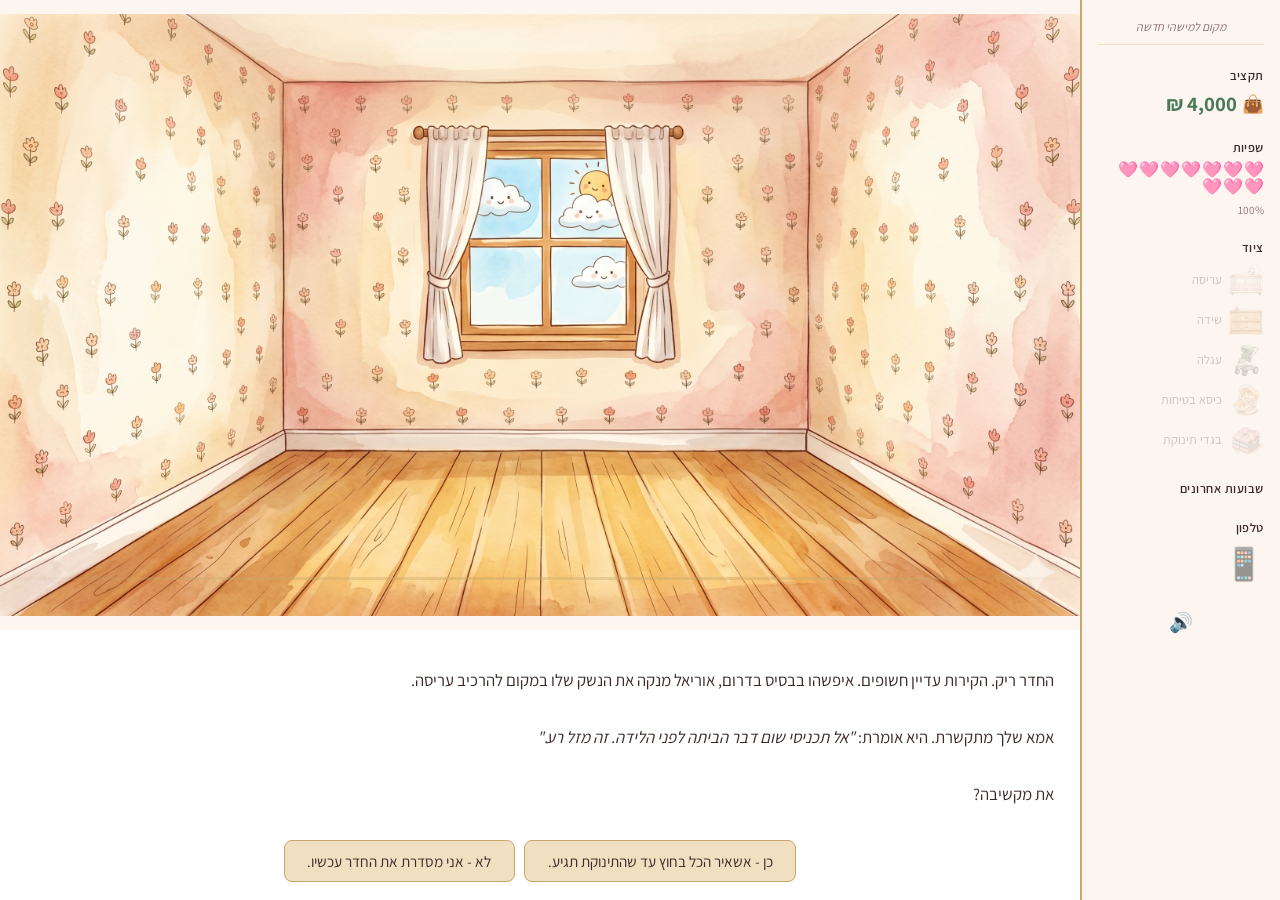
==== commit e13bfe27: "feat: Implement sleep timer and minigames for self-care tasks - Added sleep timer functionality with" ====
--- a/index.html
+++ b/index.html
@@ -132,15 +132,6 @@
             <span class="task-name">כביסה</span>
             <span class="task-check">○</span>
           </div>
-          <div class="task-item" id="task-selfcare">
-            <span class="task-icon">💆</span>
-            <span class="task-name">טיפול עצמי</span>
-            <span class="task-check">○</span>
-          </div>
-        </div>
-        <div id="tasks-subtitle"
-             style="font-size:0.65rem;color:var(--muted);margin-top:4px;">
-          השלימי את כל המשימות להשלמת היום
         </div>
       </div>
 
--- a/style.css
+++ b/style.css
@@ -43,6 +43,13 @@
 
 .hidden { display: none !important; }
 
+/* ─── Mini-game: coffee steam keyframes ────────────────── */
+@keyframes steamRise {
+  0%   { transform: translateY(0)    scale(1);   opacity: 0.7; }
+  50%  { transform: translateY(-14px) scale(1.3); opacity: 0.4; }
+  100% { transform: translateY(-22px) scale(0.8); opacity: 0;   }
+}
+
 /* ─── App Layout ───────────────────────────────────────── */
 body {
   display: flex;
@@ -344,36 +351,37 @@
 
 /* ─── Dialogue Area ────────────────────────────────────── */
 #dialogue-area {
-  height: 220px;
-  flex-shrink: 0;
-  min-height: 220px;
-  max-height: 220px;
+  flex: 0 0 30vh;
+  min-height: 240px;
   display: flex;
   flex-direction: column;
+  justify-content: space-between;   /* narration top, buttons bottom */
   overflow: hidden;
   background: var(--white);
-  border-top: 2px solid var(--rose);
-  padding: 0.6rem 1rem;
-  gap: 0.5rem;
+  padding: 1.3rem 1.6rem 1.1rem;
+  gap: 1rem;
   direction: rtl;
 }
 
 #narration-box {
-  flex: 1;
+  flex: 1 1 auto;
+  display: flex;
+  align-items: center;              /* centers text vertically in the empty space */
   overflow: hidden;
   min-height: 0;
   direction: rtl;
 }
 
 #narration-text {
-  font-size: 0.85rem;
-  line-height: 1.55;
+  width: 100%;
+  font-size: 1.05rem;
+  line-height: 1.7;
   color: var(--charcoal);
   direction: rtl;
   text-align: right;
   unicode-bidi: plaintext;
   display: -webkit-box;
-  -webkit-line-clamp: 3;
+  -webkit-line-clamp: 6;
   -webkit-box-orient: vertical;
   overflow: hidden;
 }
@@ -382,7 +390,7 @@
   flex-shrink: 0;
   display: flex;
   flex-wrap: nowrap;
-  gap: 0.5rem;
+  gap: 0.6rem;
   justify-content: center;
   overflow: hidden;
   direction: rtl;
@@ -394,17 +402,17 @@
 }
 
 #choice-buttons img {
-  width: 40px !important;
-  height: 40px !important;
+  width: 44px !important;
+  height: 44px !important;
 }
 
 #choice-buttons span {
-  font-size: 0.65rem !important;
+  font-size: 0.7rem !important;
 }
 
 #choice-buttons button {
-  padding: 0.45rem 1.1rem;
-  font-size: 0.85rem;
+  padding: 0.65rem 1.4rem;
+  font-size: 0.95rem;
   background: var(--sand);
   color: var(--charcoal);
   border: 1.5px solid var(--sand-dark);
@@ -977,16 +985,22 @@
   /* Dialogue takes remaining space above bottom bar */
   #dialogue-area {
     flex: 1;
-    min-height: 130px;
+    min-height: 180px;
     max-height: none;
     height: auto;
-    padding: 0.5rem 0.8rem;
-    padding-bottom: 0.4rem;
+    padding: 1rem 1.1rem 0.8rem;
   }
 
   #narration-text {
-    font-size: 0.82rem;
-    -webkit-line-clamp: 4;
+    font-size: 0.95rem;
+    line-height: 1.65;
+    -webkit-line-clamp: 5;
+  }
+
+  /* On mobile the dialogue area is much taller, so vertical-center
+     leaves a big void above the text — pin it to the top instead. */
+  #narration-box {
+    align-items: flex-start;
   }
 
   /* Choice buttons — larger touch targets */
@@ -1115,12 +1129,13 @@
 @media (max-width: 480px) {
 
   #narration-text {
-    font-size: 0.78rem;
+    font-size: 0.88rem;
+    line-height: 1.6;
   }
 
   #choice-buttons button {
-    font-size: 0.78rem;
-    padding: 0.5rem 0.8rem;
+    font-size: 0.85rem;
+    padding: 0.55rem 0.9rem;
   }
 
   .wa-bubble {
